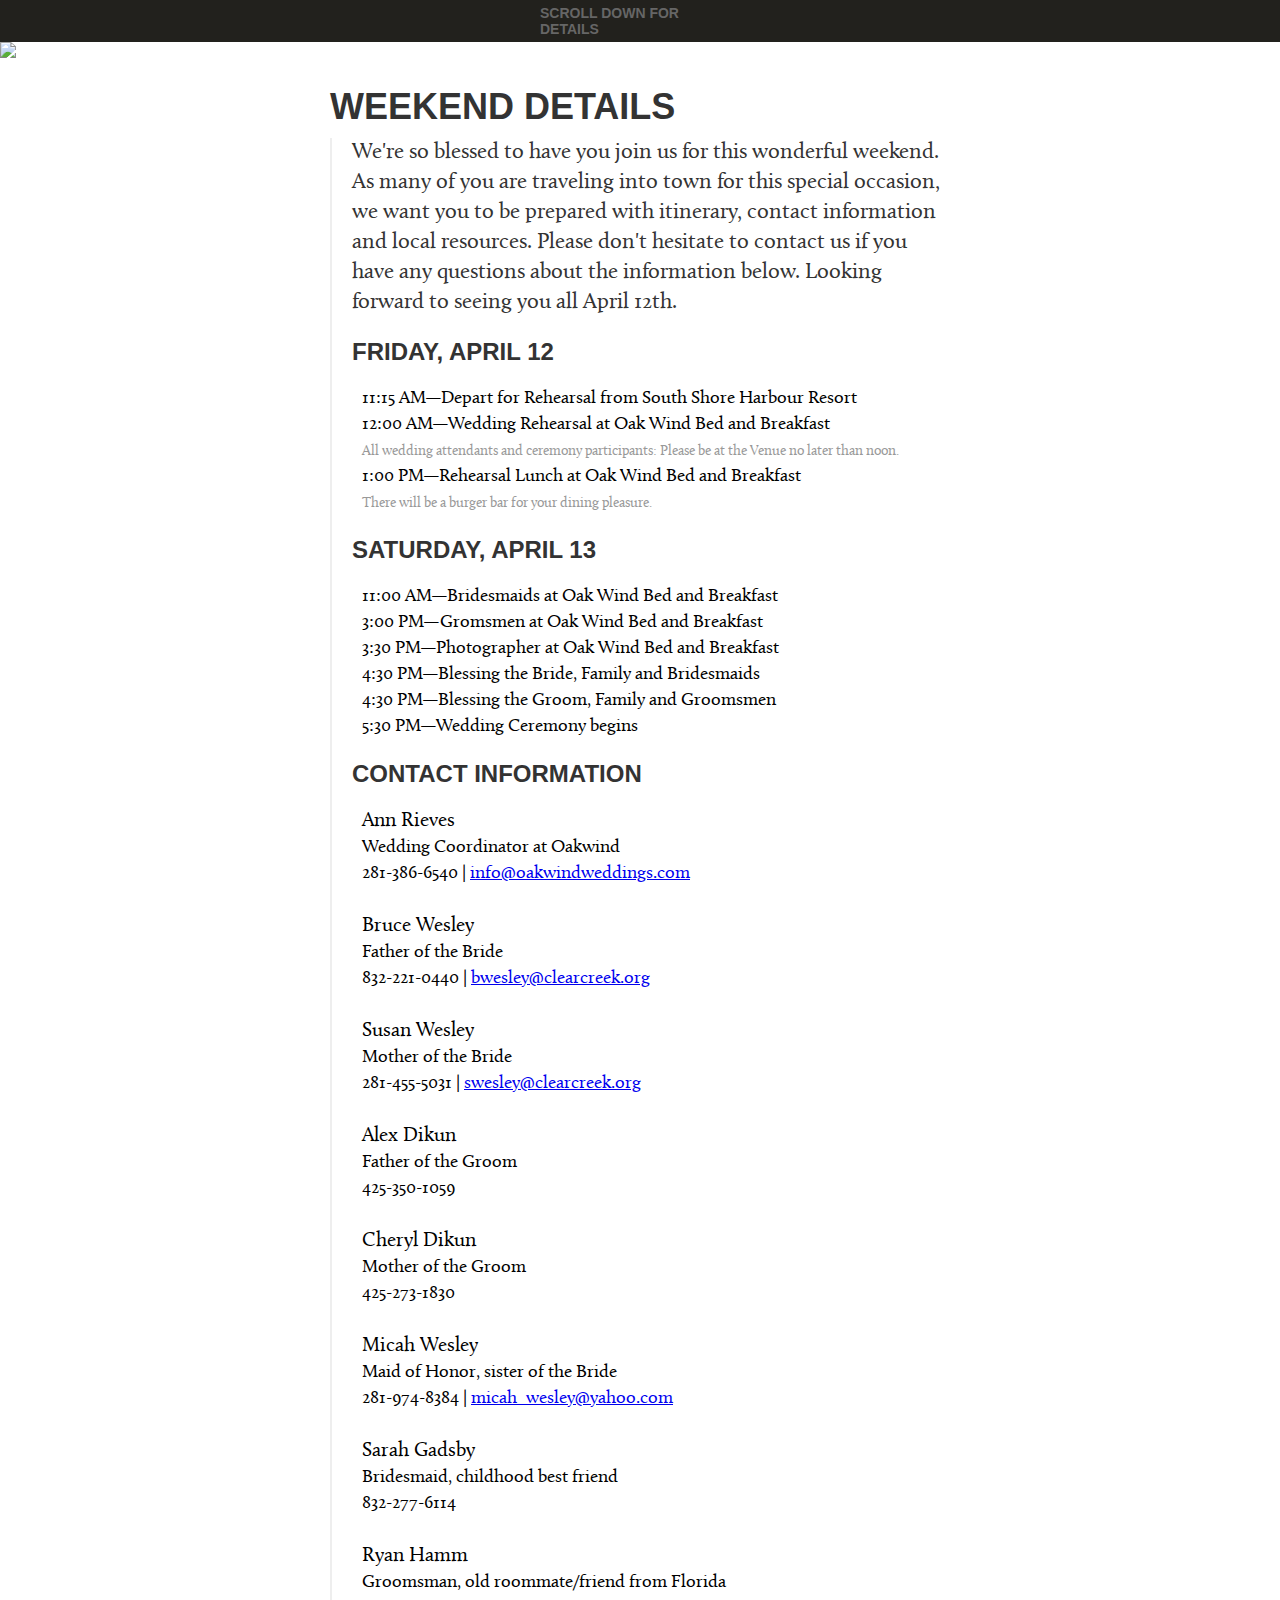
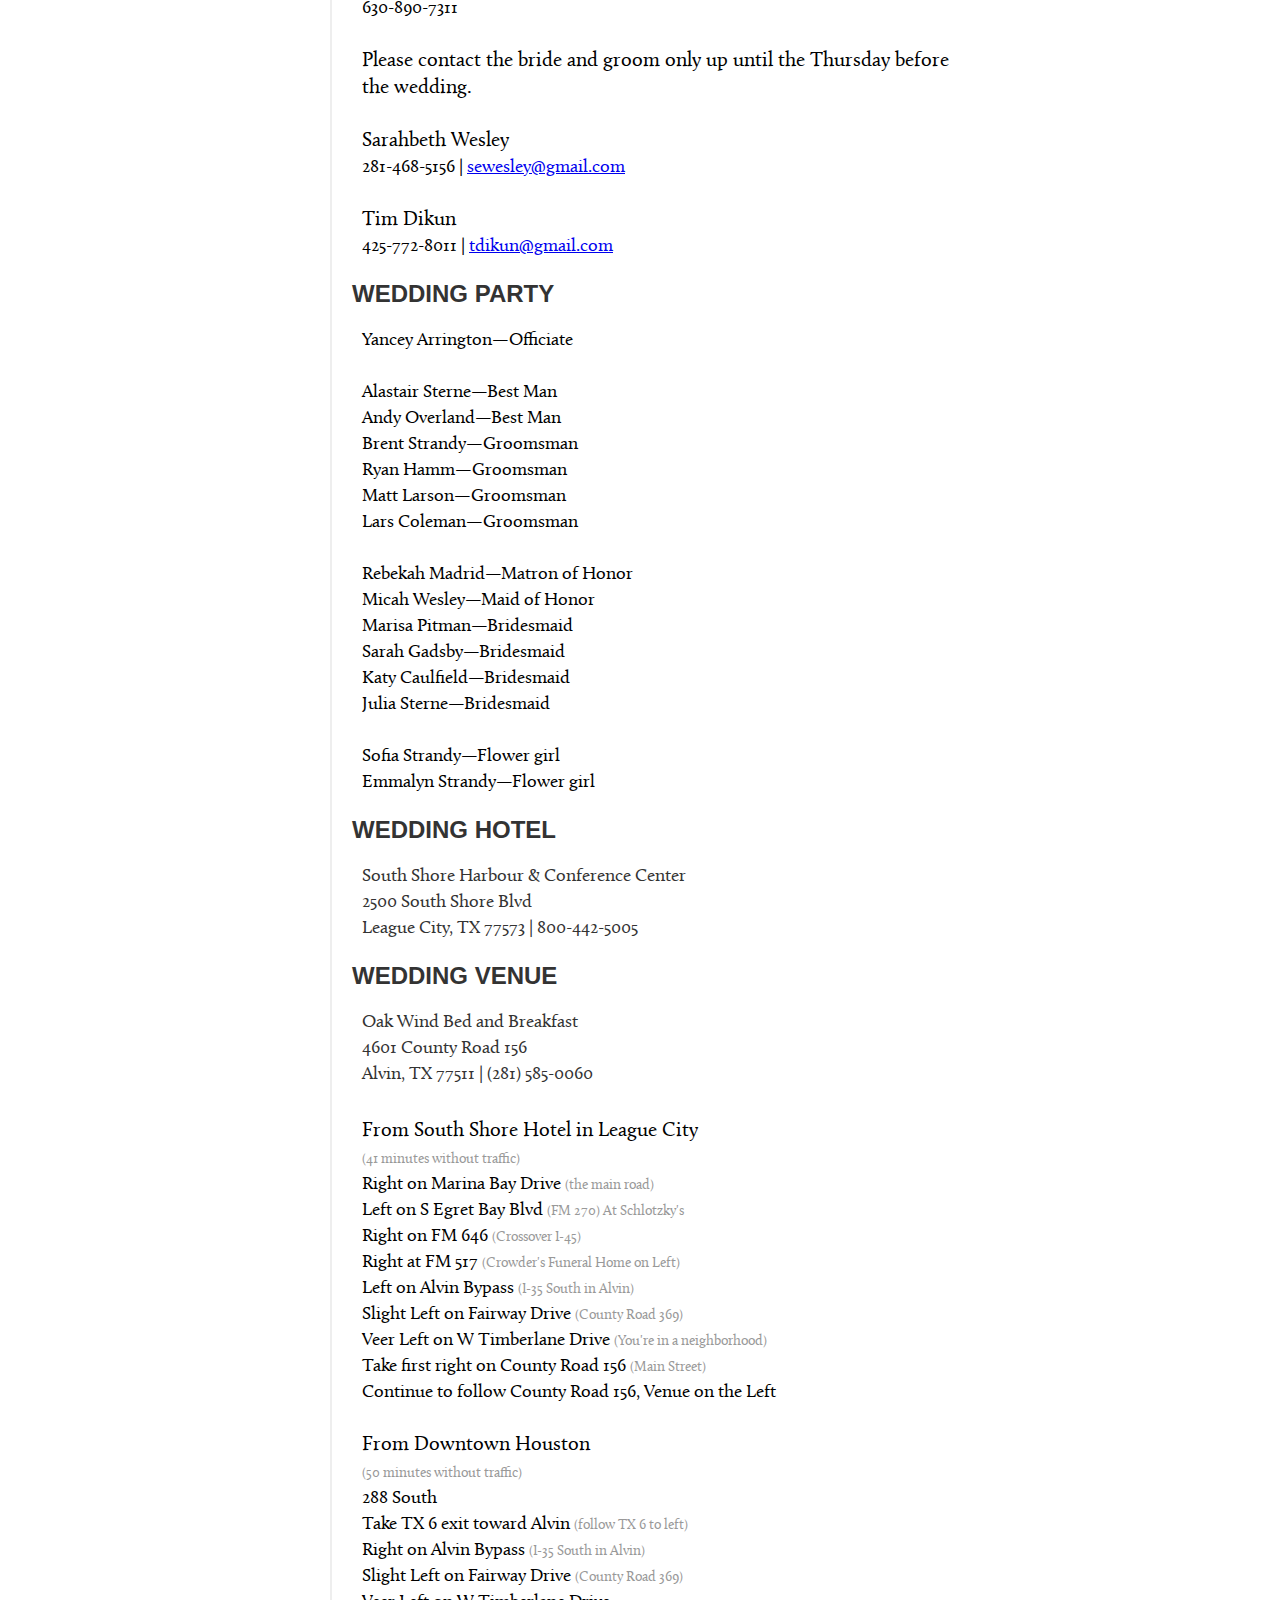
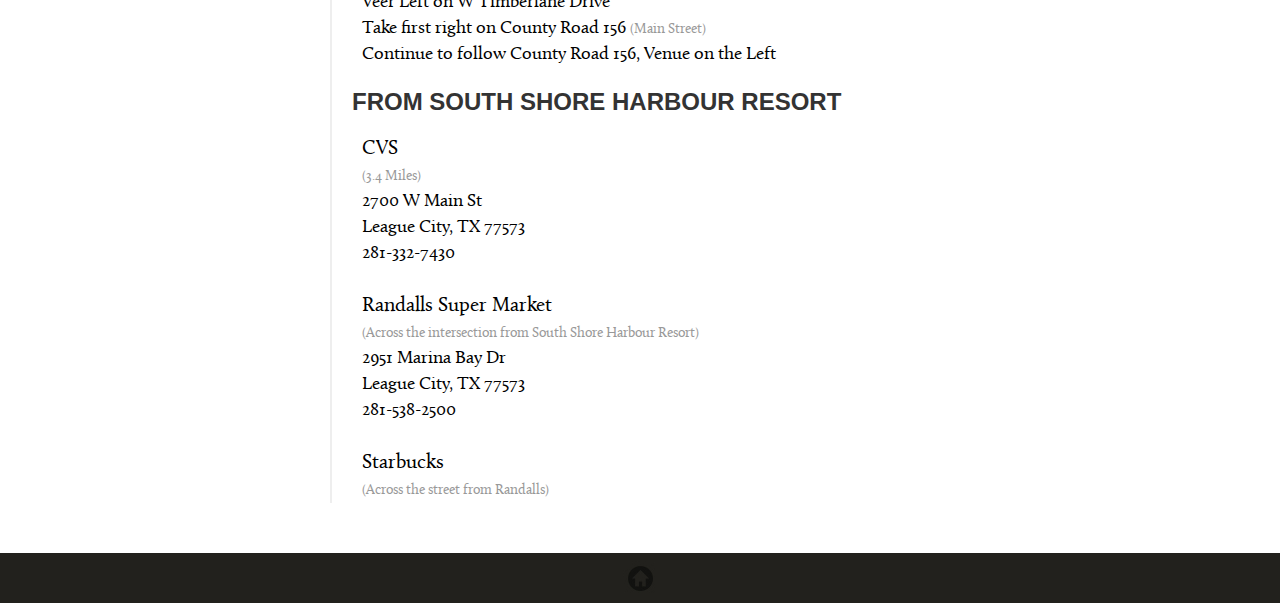
==== weekend.html @ 83ffbf41 "Rename weekend.php to weekend.html" ====
<!DOCTYPE html>
<head>
  <title>Wedding Weekend | The Future Dikuns</title>
  <!--
  /* @license
   * MyFonts Webfont Build ID 2509230, 2013-03-19T20:46:47-0400
   *
   * The fonts listed in this notice are subject to the End User License
   * Agreement(s) entered into by the website owner. All other parties are
   * explicitly restricted from using the Licensed Webfonts(s).
   *
   * You may obtain a valid license at the URLs below.
   *
   * Webfont: News Gothic Condensed by Bitstream
   * URL: http://www.myfonts.com/fonts/bitstream/news-gothic/condensed/
   *
   * Webfont: News Gothic Bold Condensed by Bitstream
   * URL: http://www.myfonts.com/fonts/bitstream/news-gothic/bold-condensed/
   *
   *
   * License: http://www.myfonts.com/viewlicense?type=web&buildid=2509230
   * Webfonts copyright: Copyright 1990-2003 Bitstream Inc. All rights reserved.
   *
   * © 2013 MyFonts Inc
  */

  -->

  <script type="text/javascript">
  //uncomment and change this to false if you're having trouble with WOFFs
  //var woffEnabled = true;
  //to place your webfonts in a custom directory
  //uncomment this and set it to where your webfonts are.
  //var customPath = "/themes/fonts";
  </script>
  <script type="text/javascript" src="http://www.thefuturedikuns.com/js/MyFontsWebfontsKit.js"></script>
  <link href="css/weekend.css" media="screen" rel="stylesheet" type="text/css">
  <script src="http://www.thefuturedikuns.com/js/jquery-1.8.3.min.js"></script>
  <!--[if lte ie 8]>
    <style type="text/css">

    </style>
  <![endif]-->

</head>
<body>
  <div id="header">
    <p>Scroll down for details</p>
  </div>
  <img src="http://www.thefuturedikuns.com/images/hero.jpg" id="hero" />
  <div id="wrap">
    <h1>Weekend Details</h1>
    <div id="content">
      <p id="intro">We're so blessed to have you join us for this wonderful weekend. As many of you are traveling into town for this special occasion, we want you to be prepared with itinerary, contact information and local resources. Please don't hesitate to contact us if you have any questions about the information below. Looking forward to seeing you all April 12th.</p>
      <h2>Friday, April 12</h2>
        <ul>
          <li>11:15 AM&mdash;Depart for Rehearsal from South Shore Harbour Resort</li>
    <!-- *<br /> <em>Out of town guests requiring transportation may contact</em></li> -->
          <li>12:00 AM&mdash;Wedding Rehearsal at Oak Wind Bed and Breakfast<br />
            <em>All wedding attendants and ceremony participants: Please be at the Venue no later than noon.</em></li>
          <li>1:00 PM&mdash;Rehearsal Lunch at Oak Wind Bed and Breakfast<br />
            <em>There will be a burger bar for your dining pleasure.</em></li>
        </ul>
      <h2>Saturday, April 13</h2>
        <ul>
          <li>11:00 AM&mdash;Bridesmaids at Oak Wind Bed and Breakfast</li>
          <li>3:00 PM&mdash;Gromsmen at Oak Wind Bed and Breakfast</li>
          <li>3:30 PM&mdash;Photographer at Oak Wind Bed and Breakfast</li>
          <li>4:30 PM&mdash;Blessing the Bride, Family and Bridesmaids</li>
          <li>4:30 PM&mdash;Blessing the Groom, Family and Groomsmen</li>
          <li>5:30 PM&mdash;Wedding Ceremony begins</li>
        </ul>
      <h2>Contact Information</h2>
        <ul id="contact">
          <li><strong>Ann Rieves</strong><br /> Wedding Coordinator at Oakwind</li>
          <li>281-386-6540 | <a href="mailto:info@oakwindweddings.com">info@oakwindweddings.com</a></li>
          <li>&nbsp;</li>
          <li><strong>Bruce Wesley</strong><br /> Father of the Bride</li>
          <li>832-221-0440 | <a href="mailto:bwesley@clearcreek.org">bwesley@clearcreek.org</a></li>
          <li>&nbsp;</li>
          <li><strong>Susan Wesley</strong><br /> Mother of the Bride</li>
          <li>281-455-5031 | <a href="mailto:swesley@clearcreek.org">swesley@clearcreek.org</a></li>
          <li>&nbsp;</li>
          <li><strong>Alex Dikun</strong><br /> Father of the Groom</li>
          <li>425-350-1059</li>
          <li>&nbsp;</li>
          <li><strong>Cheryl Dikun</strong><br /> Mother of the Groom</li>
          <li>425-273-1830</li>
          <li>&nbsp;</li>
          <li><strong>Micah Wesley</strong><br /> Maid of Honor, sister of the Bride</li>
          <li>281-974-8384 | <a href="mailto:micah_wesley@yahoo.com">micah_wesley@yahoo.com</a></li>
          <li>&nbsp;</li>
          <li><strong>Sarah Gadsby</strong><br /> Bridesmaid, childhood best friend</li>
          <li>832-277-6114</li>
          <li>&nbsp;</li>
          <li><strong>Ryan Hamm</strong><br /> Groomsman, old roommate/friend from Florida</li>
          <li>630-890-7311</li>
          <li>&nbsp;</li>
          <li><strong>Please contact the bride and groom only up until the Thursday before the wedding.</strong></li>
          <li>&nbsp;</li>
          <li><strong>Sarahbeth Wesley</strong></li>
          <li>281-468-5156 | <a href="mailto:sewesley@gmail.com">sewesley@gmail.com</a></li>
          <li>&nbsp;</li>
          <li><strong>Tim Dikun</strong></li>
          <li>425-772-8011 | <a href="mailto:tdikun@gmail.com">tdikun@gmail.com</a></li>
        </ul>
      <h2>Wedding Party</h2>
        <ul>
          <li>Yancey Arrington&mdash;Officiate</li>
          <li>&nbsp;</li>
          <li>Alastair Sterne&mdash;Best Man</li>
          <li>Andy Overland&mdash;Best Man</li>
          <li>Brent Strandy&mdash;Groomsman</li>
          <li>Ryan Hamm&mdash;Groomsman</li>
          <li>Matt Larson&mdash;Groomsman</li>
          <li>Lars Coleman&mdash;Groomsman</li>
          <li>&nbsp;</li>
          <li>Rebekah Madrid&mdash;Matron of Honor</li>
          <li>Micah Wesley&mdash;Maid of Honor</li>
          <li>Marisa Pitman&mdash;Bridesmaid</li>
          <li>Sarah Gadsby&mdash;Bridesmaid</li>
          <li>Katy Caulfield&mdash;Bridesmaid</li>
          <li>Julia Sterne&mdash;Bridesmaid</li>
          <li>&nbsp;</li>
          <li>Sofia Strandy&mdash;Flower girl</li>
          <li>Emmalyn Strandy&mdash;Flower girl</li>
        </ul>
      <h2>Wedding Hotel</h2>
        <p>South Shore Harbour & Conference Center <br />
          2500 South Shore Blvd <br />
          League City, TX 77573 | 800-442-5005</p>
      <h2>Wedding Venue</h2>
        <p>Oak Wind Bed and Breakfast <br />
          4601 County Road 156 <br />
          Alvin, TX  77511 | (281) 585-0060</p>
        <ul id="directions">
          <li><strong>From South Shore Hotel in League City  <br />
            <em>(41 minutes without traffic)</em></strong></li>
          <li>Right on Marina Bay Drive <em>(the main road)</em></li>
          <li>Left on S Egret Bay Blvd <em>(FM 270) At Schlotzky's</em></li>
          <li>Right on FM 646 <em>(Crossover I-45)</em></li>
          <li>Right at FM 517 <em>(Crowder's Funeral Home on Left)</em></li>
          <li>Left on Alvin Bypass <em>(I-35 South in Alvin)</em></li>
          <li>Slight Left on Fairway Drive <em>(County Road 369)</em></li>
          <li>Veer Left on W Timberlane Drive <em>(You're in a neighborhood)</em></li>
          <li>Take first right on County Road 156 <em>(Main Street)</em></li>
          <li>Continue to follow County Road 156, Venue on the Left</em></li>
          <li>&nbsp;</li>
          <li><strong>From Downtown Houston  <br />
            <em>(50 minutes without traffic)</em></strong></li>
          <li>288 South</li>
          <li>Take TX 6 exit toward Alvin <em>(follow TX 6 to left)</em></li>
          <li>Right on Alvin Bypass <em>(I-35 South in Alvin)</em></li>
          <li>Slight Left on Fairway Drive <em>(County Road 369)</em></li>
          <li>Veer Left on W Timberlane Drive</li>
          <li>Take first right on County Road 156 <em>(Main Street)</em></li>
          <li>Continue to follow County Road 156, Venue on the Left</li>
        </ul>
      <h2>From South Shore Harbour Resort</h2>
        <ul>
          <li><strong>CVS</strong><br />
            <em>(3.4 Miles)</em></li>
          <li>2700 W Main St<br />
          League City, TX 77573<br />
          281-332-7430</li>
          <li>&nbsp;</li>
          <li><strong>Randalls Super Market</strong><br />
            <em>(Across the intersection from South Shore Harbour Resort)</em></li>
          <li>2951 Marina Bay Dr<br />
          League City, TX 77573<br />
          281-538-2500</li>
          <li>&nbsp;</li>
          <li><strong>Starbucks</strong><br />
            <em>(Across the street from Randalls)</em></li>
        </ul>
    </div>
  </div>
  <div id="footer">
    <a href="http://www.thefuturedikuns.com"></a>
  </div>
  <script type="text/javascript">
    var _gaq = _gaq || [];_gaq.push(['_setAccount', 'UA-37261286-1']);_gaq.push(['_trackPageview']);(function() {var ga = document.createElement('script'); ga.type = 'text/javascript'; ga.async = true;ga.src = ('https:' == document.location.protocol ? 'https://ssl' : 'http://www') + '.google-analytics.com/ga.js';var s = document.getElementsByTagName('script')[0]; s.parentNode.insertBefore(ga, s);})();
  </script>
</body>
</html>
---- css/weekend.css ----
/* Style.css */
/* http://meyerweb.com/eric/tools/css/reset/
   v2.0 | 20110126
   License: none (public domain)
*/
html, body, div, span, applet, object, iframe,
h1, h2, h3, h4, h5, h6, p, blockquote, pre,
a, abbr, acronym, address, big, cite, code,
del, dfn, em, img, ins, kbd, q, s, samp,
small, strike, strong, sub, sup, tt, var,
b, u, i, center,
dl, dt, dd, ol, ul, li,
fieldset, form, label, legend,
table, caption, tbody, tfoot, thead, tr, th, td,
article, aside, canvas, details, embed,
figure, figcaption, footer, header, hgroup,
menu, nav, output, ruby, section, summary,
time, mark, audio, video {
  margin: 0;
  padding: 0;
  border: 0;
  font-size: 100%;
  font: inherit;
  vertical-align: baseline; }

/* HTML5 display-role reset for older browsers */
article, aside, details, figcaption, figure,
footer, header, hgroup, menu, nav, section {
  display: block; }

body {
  line-height: 1; }

ol, ul {
  list-style: none; }

blockquote, q {
  quotes: none; }

blockquote:before, blockquote:after,
q:before, q:after {
  content: '';
  content: none; }

table {
  border-collapse: collapse;
  border-spacing: 0; }

@font-face {
  font-family: 'CallunaRegular';
  src: url("../webfonts/Calluna-Regular-webfont.eot");
  src: url("../webfonts/Calluna-Regular-webfont.eot?#iefix") format("embedded-opentype"), url("../webfonts/Calluna-Regular-webfont.woff") format("woff"), url("../webfonts/Calluna-Regular-webfont.ttf") format("truetype"), url("../webfonts/Calluna-Regular-webfont.svg#CallunaRegular") format("svg");
  font-weight: normal;
  font-style: normal; }

html {
  marging: 0;
  padding: 0; }
  html div#header {
    width: 100%;
    padding: 5px 0;
    background-color: #22211d; }
    html div#header p {
      Color: #666;
      margin: 0 auto;
      font: bold 14px NewsGothicBT-BoldCondensed, helvetica, arial, sans-serif;
      text-transform: uppercase;
      width: 200px; }
  html img#hero {
    width: 100%;
    height: auto;
    position: relative; }
  html div#wrap {
    width: 620px;
    margin: 25px auto 50px; }
    html div#wrap h1 {
      font: bold 36px NewsGothicBT-BoldCondensed, helvetica, arial, sans-serif;
      text-transform: uppercase;
      color: #333; }
    html div#wrap div#content {
      border-left: 2px solid #eee;
      font: normal 18px/26px CallunaRegular, helvetica, arial, sans-serif;
      padding: 0 0 0 20px; }
      html div#wrap div#content p {
        margin: 10px 0 0 10px;
        color: #333; }
      html div#wrap div#content p#intro {
        margin: 10px 0 0 0;
        font-size: 22px;
        line-height: 30px; }
      html div#wrap div#content h2 {
        font: bold 24px NewsGothicBT-BoldCondensed, helvetica, arial, sans-serif;
        text-transform: uppercase;
        color: #333;
        margin: 20px 0; }
      html div#wrap div#content em {
        color: #999;
        font-size: 14px;
        line-height: 10px; }
      html div#wrap div#content strong {
        color: #000;
        font-size: 20px; }
      html div#wrap div#content ul {
        margin: 10px 0 0 10px; }
      html div#wrap div#content ul#contact {
        margin: 20px 0 20px 10px; }
      html div#wrap div#content ul#directions {
        margin: 30px 0 0 10px; }
  html div#footer {
    height: 50px;
    width: 100%;
    background-color: #22211d; }
    html div#footer a {
      background: url("../images/home.jpg") no-repeat 0px 0px;
      display: block;
      margin: 0 auto 0;
      width: 50px;
      height: 50px; }
      html div#footer a:hover {
        background-position: -50px 0; }
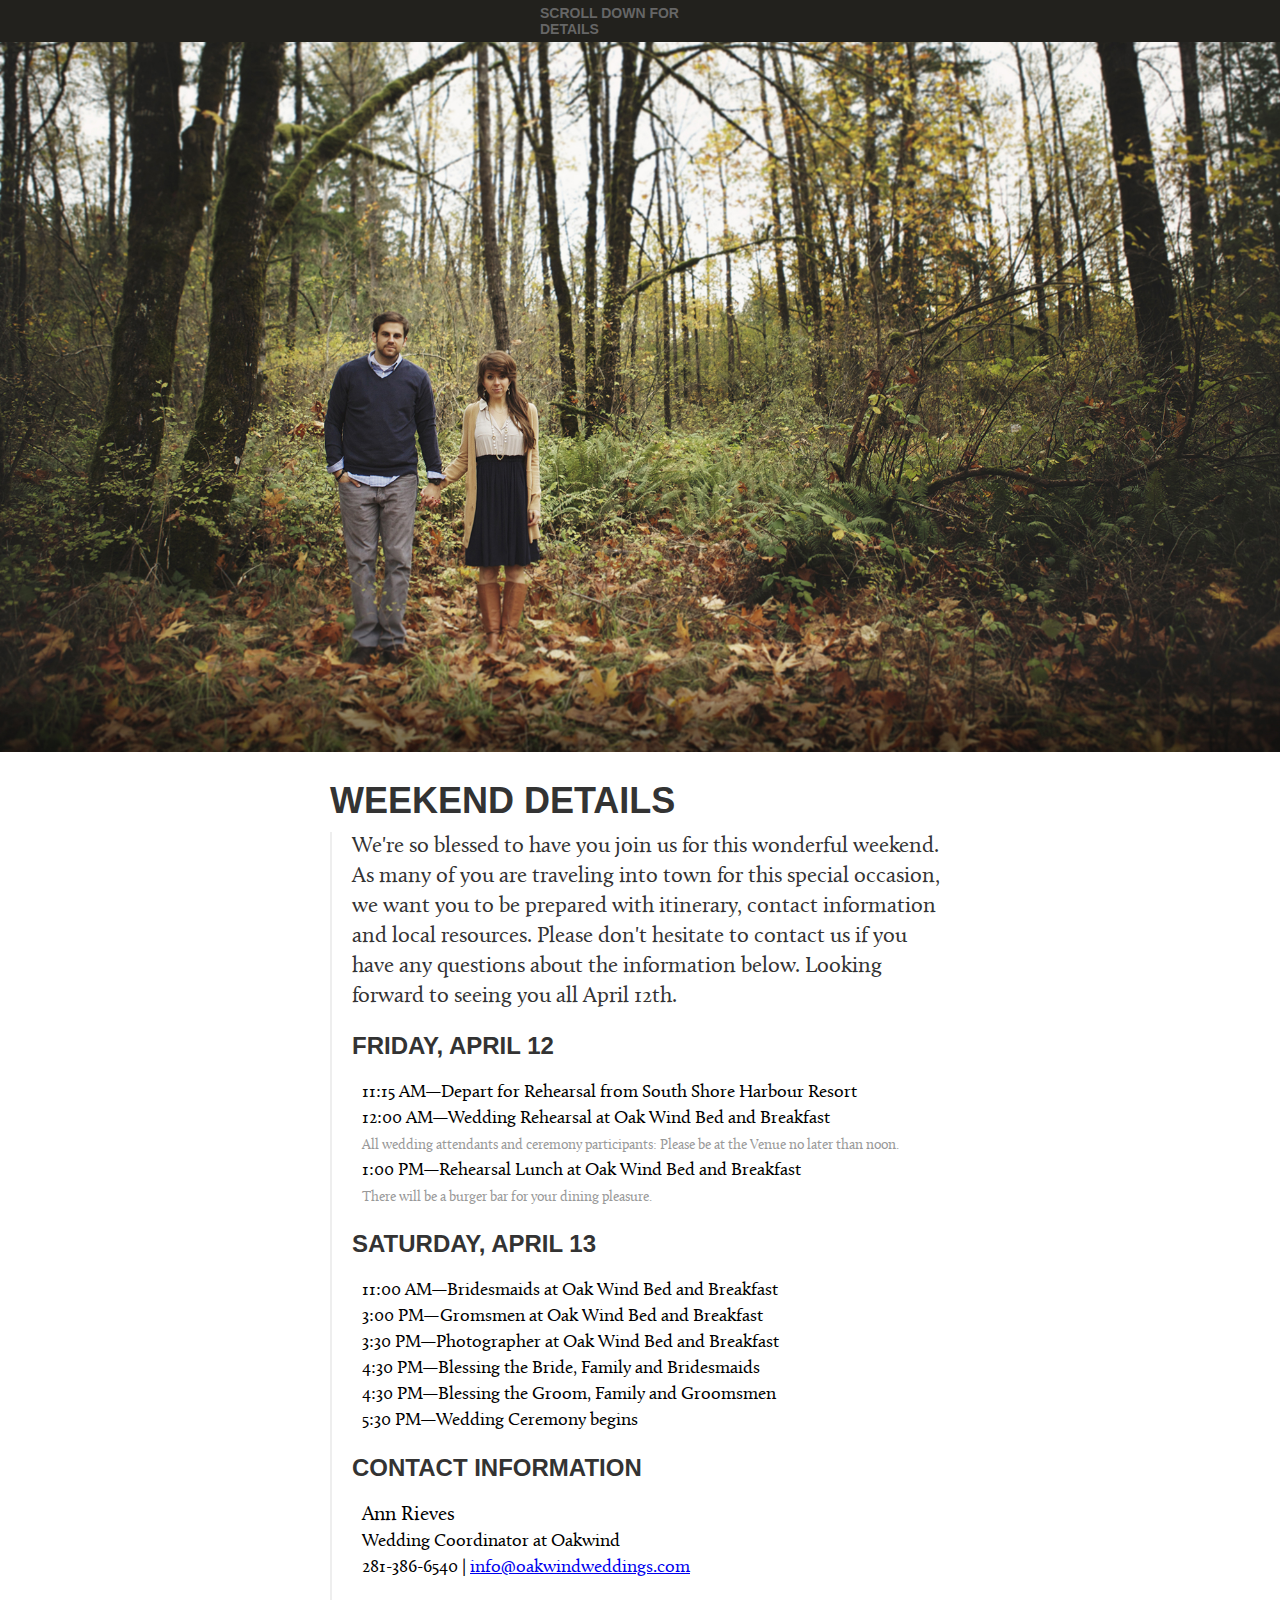
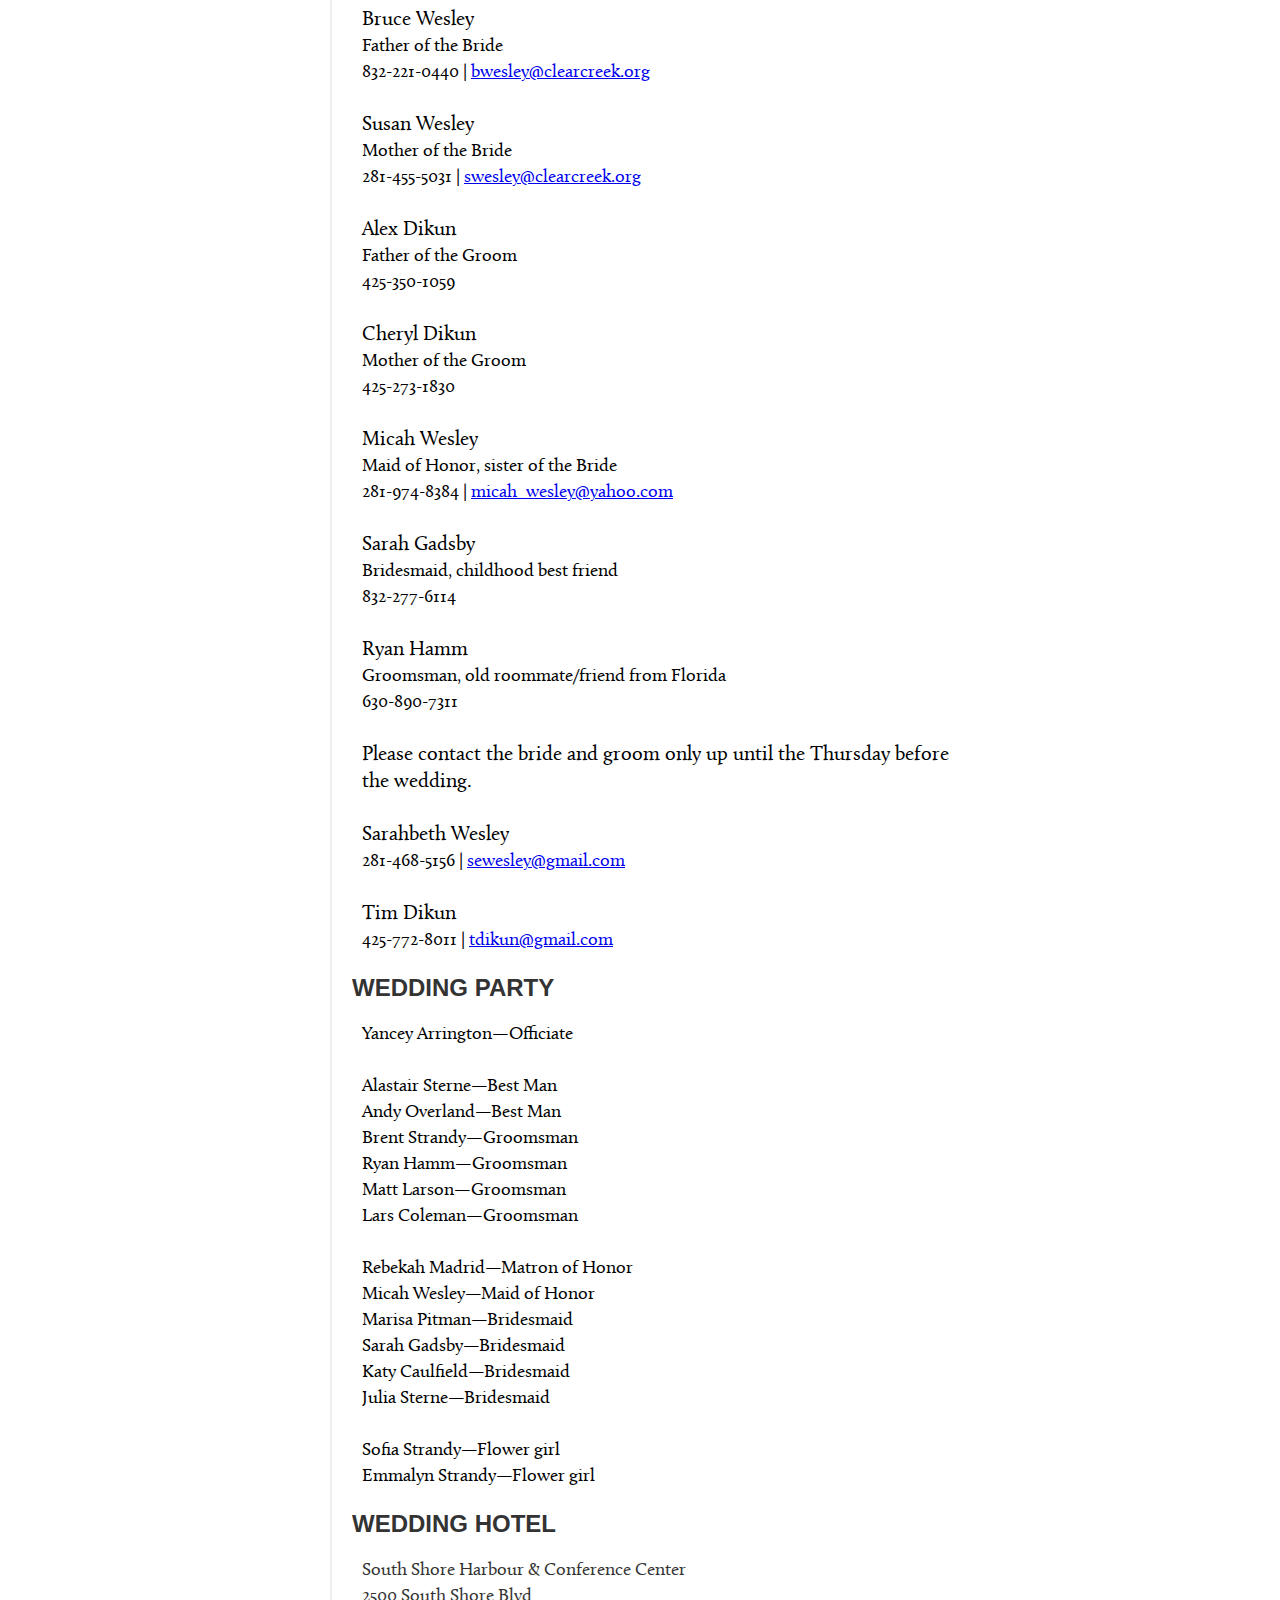
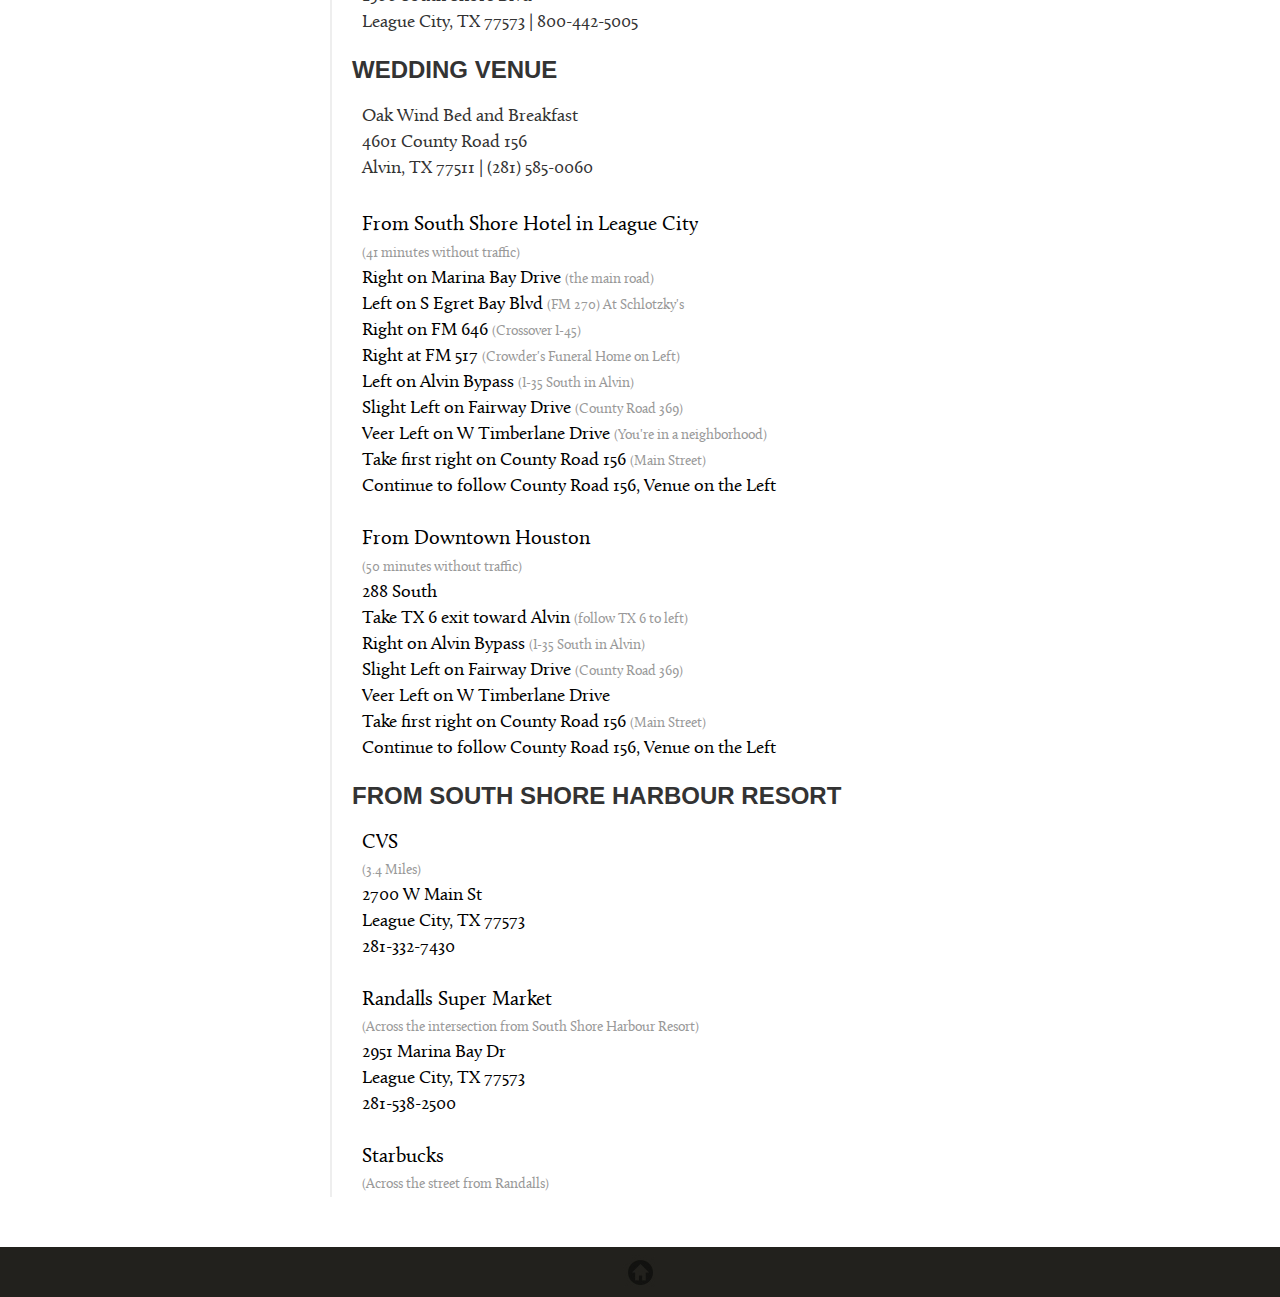
==== commit 54c4a097: "Update and rename weekend.php to weekend.html" ====
--- a/weekend.html
+++ b/weekend.html
@@ -47,7 +47,7 @@
   <div id="header">
     <p>Scroll down for details</p>
   </div>
-  <img src="http://www.thefuturedikuns.com/images/hero.jpg" id="hero" />
+  <img src="images/hero.jpg" id="hero" />
   <div id="wrap">
     <h1>Weekend Details</h1>
     <div id="content">
